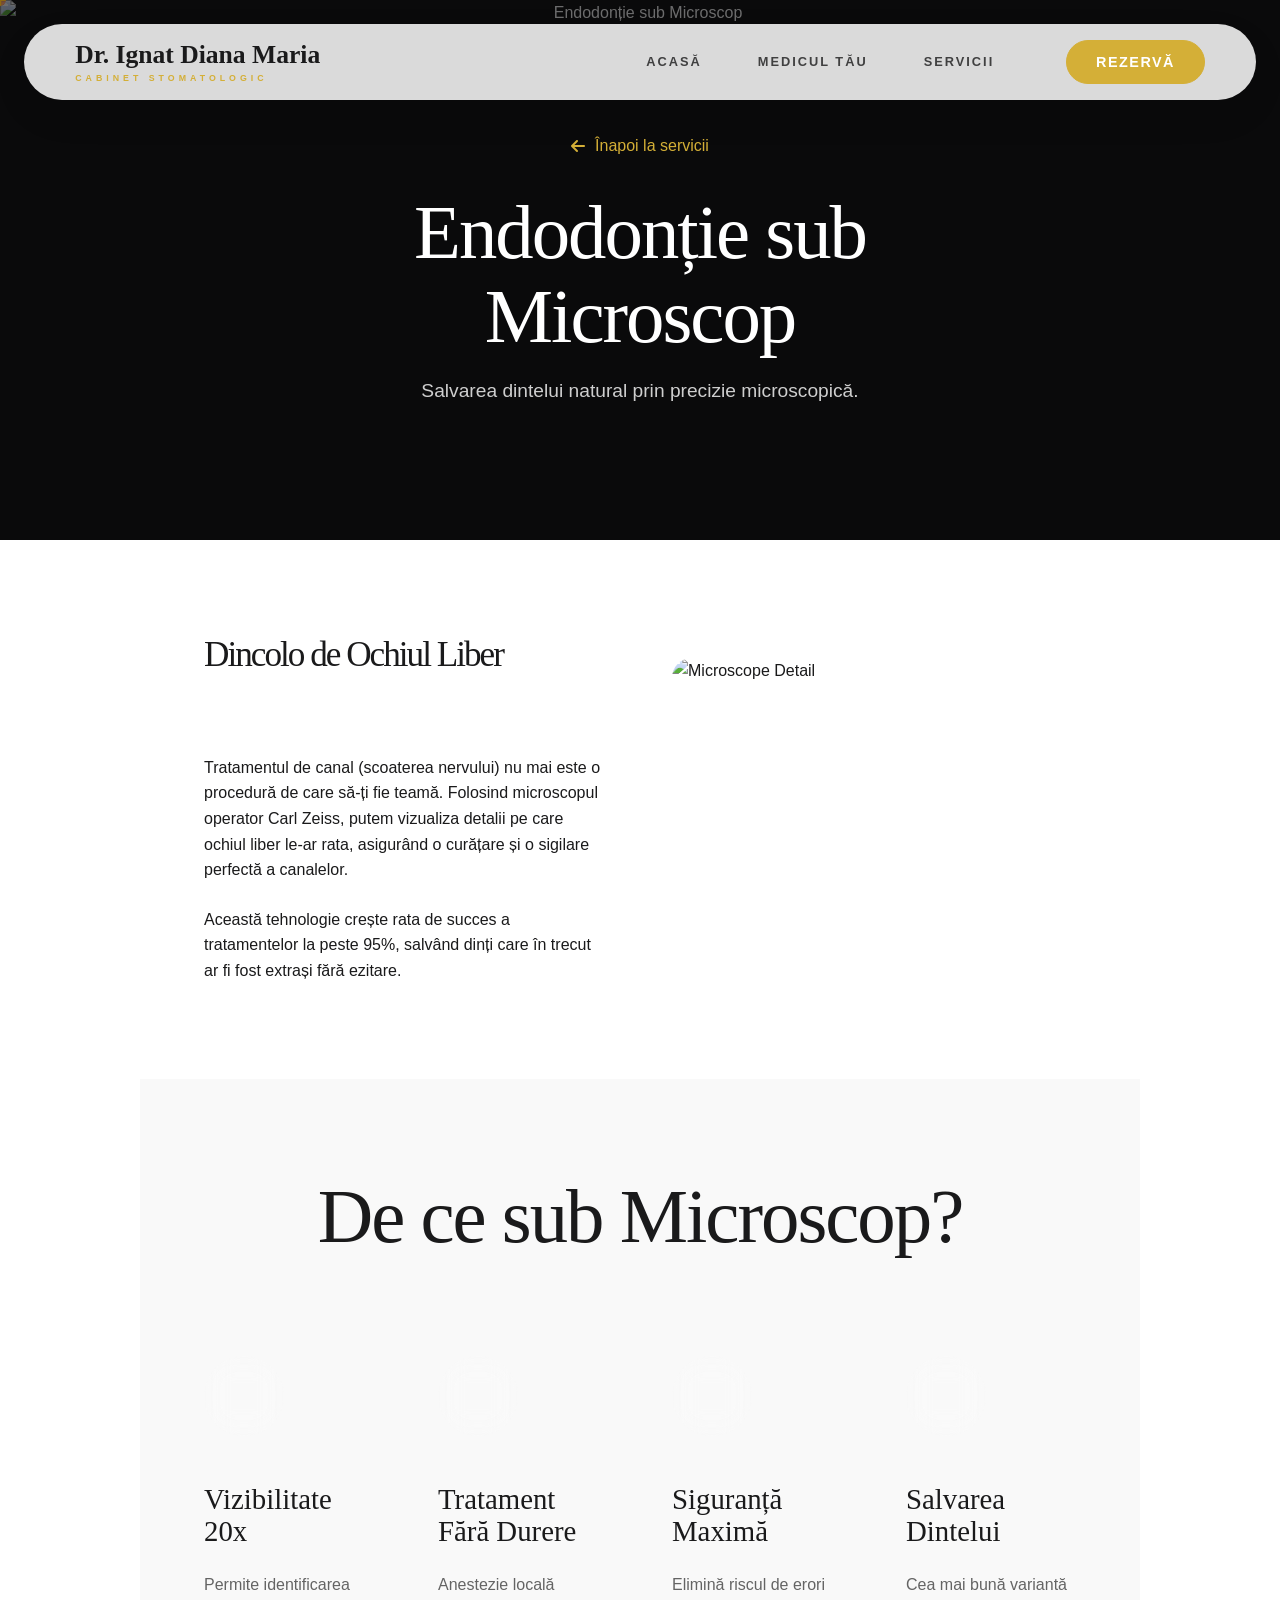
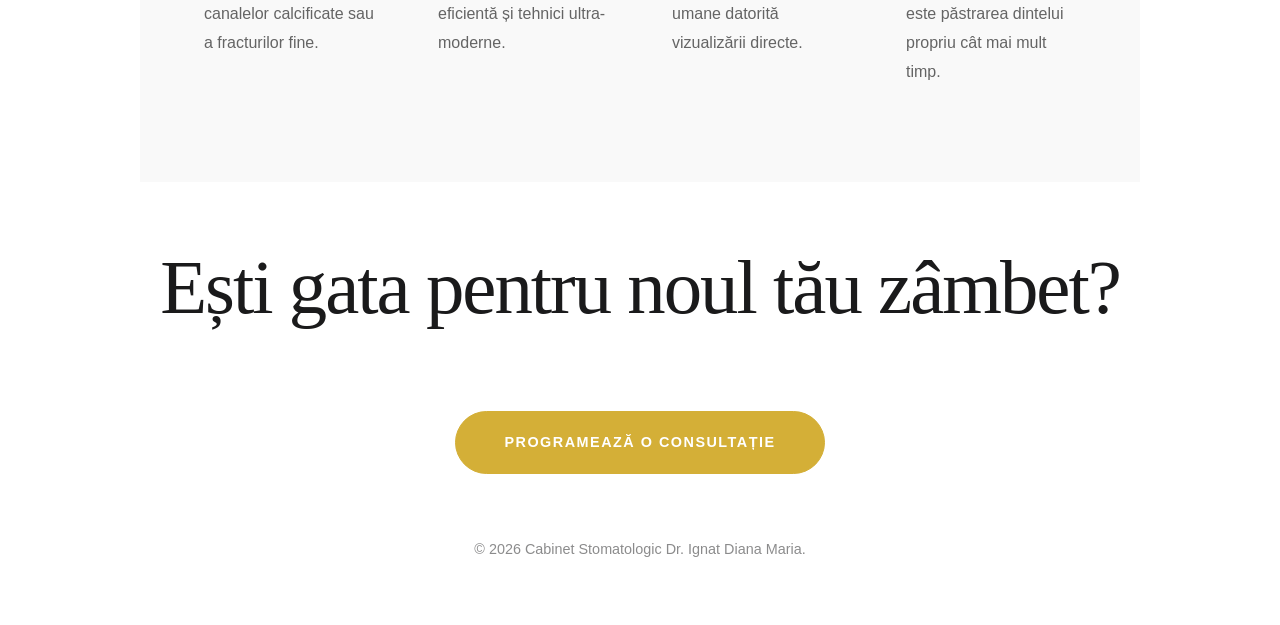
==== servicii/endodontie.html @ 0c6647f6 "Emergency fix: Force width and centering on mobile elements v2135" ====
<!DOCTYPE html>
<html lang="ro">
<head>
    <meta charset="UTF-8">
    <meta name="viewport" content="width=device-width, initial-scale=1.0, maximum-scale=1.0, user-scalable=no">
    <title>Endodonție | Dr. Ignat Diana Maria</title>
    <meta name="description" content="Tratamente de canal sub microscop pentru salvarea dinților naturali. Endodonție de precizie în Cluj-Napoca.">
    
    <!-- Google Fonts -->
    <link rel="preconnect" href="https://fonts.googleapis.com">
    <link rel="preconnect" href="https://fonts.gstatic.com" crossorigin>
    <link href="https://fonts.googleapis.com/css2?family=Bodoni+Moda:ital,wght@0,400;0,500;0,600;0,700;1,400&family=Jost:wght@300;400;500;600;700&display=swap" rel="stylesheet">
    
    <!-- FontAwesome -->
    <link rel="stylesheet" href="https://cdnjs.cloudflare.com/ajax/libs/font-awesome/6.4.0/css/all.min.css">
    
    <!-- Custom Style -->
    <link rel="stylesheet" href="../css/style.css?v=202603092135">
    <style>
        .service-detail-hero {
            height: 60vh;
            position: relative;
            display: flex;
            align-items: center;
            justify-content: center;
            text-align: center;
            color: #fff;
            overflow: hidden;
            background-color: var(--surface-dark);
        }
        .service-hero-bg {
            position: absolute;
            top: 0;
            left: 0;
            width: 100%;
            height: 100%;
            z-index: 0;
        }
        .service-hero-bg img {
            width: 100%;
            height: 100%;
            object-fit: cover;
            opacity: 0.4;
        }
        .service-hero-content {
            position: relative;
            z-index: 1;
            max-width: 800px;
            padding: 0 5%;
        }
        .content-section {
            padding: 6rem 5%;
            max-width: 1000px;
            margin: 0 auto;
        }
        .content-grid {
            display: grid;
            grid-template-columns: 1fr 1fr;
            gap: 4rem;
            align-items: center;
        }
        .back-btn {
            display: inline-flex;
            align-items: center;
            gap: 10px;
            margin-bottom: 2rem;
            color: var(--accent-gold);
            font-weight: 500;
        }
        @media (max-width: 768px) {
            .content-grid { grid-template-columns: 1fr; }
        }
    </style>
</head>
<body>

    <!-- CUSTOM CURSOR -->
    <div class="custom-cursor"></div>

    <!-- NAVBAR -->
    <nav class="gsap-nav">
        <a href="../index.html" class="logo">
            Dr. Ignat Diana Maria
            <span>Cabinet Stomatologic</span>
        </a>
        <div class="nav-links">
            <a href="../index.html#acasa" class="nav-item">Acasă</a>
            <a href="../index.html#medic" class="nav-item">Medicul Tău</a>
            <a href="../index.html#servicii" class="nav-item">Servicii</a>
            <a href="../index.html#programare" class="btn-gold" style="padding: 0.6rem 1.8rem; margin-left: 1rem;">Rezervă</a>
        </div>
    </nav>

    <!-- SERVICE HERO -->
    <section class="service-detail-hero">
        <div class="service-hero-bg gs-reveal-img">
            <img src="https://images.unsplash.com/photo-1579684385127-1ef15d508118?auto=format&fit=crop&q=80&w=1500" alt="Endodonție sub Microscop" loading="eager" decoding="async">
        </div>
        <div class="service-hero-content">
            <a href="../index.html#servicii" class="back-btn gsap-fade-up"><i class="fa-solid fa-arrow-left"></i> Înapoi la servicii</a>
            <h1 class="section-title gsap-fade-up" style="color: #fff; margin-bottom: 1rem;">Endodonție sub Microscop</h1>
            <p class="gsap-fade-up" style="font-size: 1.2rem; opacity: 0.8;">Salvarea dintelui natural prin precizie microscopică.</p>
        </div>
    </section>

    <!-- CONTENT SECTION -->
    <section class="content-section">
        <div class="content-grid">
            <div class="gs-fade-up">
                <h2 class="section-title" style="font-size: 2.2rem;">Dincolo de Ochiul Liber</h2>
                <p>Tratamentul de canal (scoaterea nervului) nu mai este o procedură de care să-ți fie teamă. Folosind microscopul operator Carl Zeiss, putem vizualiza detalii pe care ochiul liber le-ar rata, asigurând o curățare și o sigilare perfectă a canalelor.</p>
                <p style="margin-top: 1.5rem;">Această tehnologie crește rata de succes a tratamentelor la peste 95%, salvând dinți care în trecut ar fi fost extrași fără ezitare.</p>
            </div>
            <div class="gs-reveal-img" style="border-radius: 20px; overflow: hidden; aspect-ratio: 4/3;">
                <img src="https://images.unsplash.com/photo-1588776814546-1ffcf47267a5?auto=format&fit=crop&q=80&w=800" alt="Microscope Detail" loading="lazy" decoding="async">
            </div>
        </div>
    </section>

    <!-- BENEFITS -->
    <section class="content-section" style="background: var(--surface-light);">
        <h2 class="section-title text-center" style="text-align: center;">De ce sub Microscop?</h2>
        <div class="journey-grid" style="color: var(--primary-text);">
            <div class="step-card gs-fade-up" style="background: transparent; border: none;">
                <div class="step-num" style="background: white;">01</div>
                <h3 style="color: var(--primary-text);">Vizibilitate 20x</h3>
                <p style="color: rgba(0,0,0,0.6);">Permite identificarea canalelor calcificate sau a fracturilor fine.</p>
            </div>
            <div class="step-card gs-fade-up" style="background: transparent; border: none; transition-delay: 0.1s;">
                <div class="step-num" style="background: white;">02</div>
                <h3 style="color: var(--primary-text);">Tratament Fără Durere</h3>
                <p style="color: rgba(0,0,0,0.6);">Anestezie locală eficientă și tehnici ultra-moderne.</p>
            </div>
            <div class="step-card gs-fade-up" style="background: transparent; border: none; transition-delay: 0.2s;">
                <div class="step-num" style="background: white;">03</div>
                <h3 style="color: var(--primary-text);">Siguranță Maximă</h3>
                <p style="color: rgba(0,0,0,0.6);">Elimină riscul de erori umane datorită vizualizării directe.</p>
            </div>
            <div class="step-card gs-fade-up" style="background: transparent; border: none; transition-delay: 0.3s;">
                <div class="step-num" style="background: white;">04</div>
                <h3 style="color: var(--primary-text);">Salvarea Dintelui</h3>
                <p style="color: rgba(0,0,0,0.6);">Cea mai bună variantă este păstrarea dintelui propriu cât mai mult timp.</p>
            </div>
        </div>
    </section>

    <!-- FOOTER -->
    <footer style="text-align: center; padding: 4rem 5%;">
        <h2 class="section-title">Ești gata pentru noul tău zâmbet?</h2>
        <a href="../index.html#programare" class="btn-gold">Programează o Consultație</a>
        <div style="margin-top: 4rem; opacity: 0.5; font-size: 0.9rem;">
            <p>&copy; 2026 Cabinet Stomatologic Dr. Ignat Diana Maria.</p>
        </div>
    </footer>

    <!-- SCRIPTS -->
    <script src="https://cdnjs.cloudflare.com/ajax/libs/gsap/3.12.2/gsap.min.js"></script>
    <script src="https://cdnjs.cloudflare.com/ajax/libs/gsap/3.12.2/ScrollTrigger.min.js"></script>
    <script src="https://cdn.jsdelivr.net/gh/studio-freight/lenis@1.0.27/bundled/lenis.min.js"></script>
    <script src="../js/script.js?v=202603092135"></script>
</body>
</html>
---- css/style.css ----
:root {
    --primary-bg: #FFFFFF;
    --primary-text: #1A1A1B;
    --accent-gold: #D4AF37; /* Richer, more vibrant gold */
    --surface-light: #F9F9F9;
    --surface-dark: #0A0A0B; /* Refined Deep Charcoal */
    --glass-bg: rgba(255, 255, 255, 0.85);
    
    --font-heading: 'Playfair Display', serif;
    --font-body: 'Inter', sans-serif;
    
    --transition-smooth: all 0.4s cubic-bezier(0.16, 1, 0.3, 1);
}

/* Lenis Smooth Scroll */
html.lenis { height: auto; }
.lenis.lenis-smooth { scroll-behavior: auto; }
.lenis.lenis-smooth [data-lenis-prevent] { overscroll-behavior: contain; }
.lenis.lenis-stopped { overflow: hidden; }

* { margin: 0; padding: 0; box-sizing: border-box; }

body {
    font-family: var(--font-body);
    background-color: var(--primary-bg);
    color: var(--primary-text);
    line-height: 1.6;
    overflow-x: hidden;
    -webkit-font-smoothing: antialiased;
}

h1, h2, h3, h4 { font-family: var(--font-heading); font-weight: 400; line-height: 1.1; }
a { text-decoration: none; color: inherit; transition: var(--transition-smooth); }
img { display: block; width: 100%; height: auto; }

/* ==========================================
   2. CUSTOM CURSOR
   ========================================== */
@media (pointer: fine) {
    body, a, button, input, select, textarea, .ba-slider-input { cursor: none; }
    .custom-cursor {
        position: fixed; top: 0; left: 0; width: 12px; height: 12px;
        background-color: var(--accent-gold); border-radius: 50%;
        pointer-events: none; z-index: 9999; transform: translate(-50%, -50%);
        transition: width 0.3s, height 0.3s, background-color 0.3s;
        mix-blend-mode: difference;
    }
    .custom-cursor.hovered {
        width: 40px; height: 40px; background-color: #fff; mix-blend-mode: difference;
    }
}

/* ==========================================
   3. UI ELEMENTS & UTILS
   ========================================== */
.btn-gold {
    display: inline-flex; align-items: center; justify-content: center;
    background-color: var(--accent-gold); color: #fff;
    padding: 1.2rem 3rem; border-radius: 100px;
    font-family: var(--font-body); font-weight: 600; font-size: 0.9rem; letter-spacing: 1.5px;
    text-transform: uppercase; border: 1px solid var(--accent-gold); 
    overflow: hidden; position: relative; z-index: 1; transition: transform 0.3s ease, background-color 0.6s ease, border-color 0.6s ease, box-shadow 0.6s ease;
}
.btn-gold::after {
    content: ''; position: absolute; bottom: 0; left: 0; width: 100%; height: 100%;
    background-color: var(--surface-dark); transform: translateY(100%);
    z-index: -1; transition: transform 0.6s cubic-bezier(0.23, 1, 0.32, 1);
}
.btn-gold:hover { border-color: var(--surface-dark); color: #fff; transform: translateY(-3px); box-shadow: 0 10px 20px rgba(0,0,0,0.1); }
.btn-gold:hover::after { transform: translateY(0); }

.section-padding { padding: 12rem 5%; }
.section-subtitle {
    font-size: 0.8rem; text-transform: uppercase; letter-spacing: 5px;
    color: var(--accent-gold); margin-bottom: 2rem; display: block; font-weight: 600;
}
.section-title { font-size: clamp(3.5rem, 6vw, 5.5rem); margin-bottom: 5rem; letter-spacing: -2px; font-weight: 400; }

.glass-card {
    background: var(--glass-bg);
    backdrop-filter: blur(20px);
    -webkit-backdrop-filter: blur(20px);
    border: 1px solid var(--glass-border);
    border-radius: 40px;
    box-shadow: 0 20px 50px rgba(0,0,0,0.03);
}

.liquid-reveal {
    overflow: hidden;
    position: relative;
}

.reveal-text {
    display: inline-block;
    will-change: transform;
}

/* ==========================================
   4. NAVIGATION (PRO MAX FLOATING)
   ========================================== */
nav {
    position: fixed; top: 1.5rem; left: 50%; transform: translateX(-50%); 
    width: calc(100% - 3rem); max-width: 1400px; padding: 1rem 4%;
    display: flex; justify-content: space-between; align-items: center;
    z-index: 1000; background: var(--glass-bg);
    backdrop-filter: blur(20px); -webkit-backdrop-filter: blur(20px);
    border: 1px solid var(--glass-border); border-radius: 100px;
    box-shadow: 0 15px 40px rgba(0,0,0,0.06);
}
.logo { font-family: var(--font-heading); font-size: 1.6rem; font-weight: 700; display: flex; flex-direction: column; line-height: 1; }
.logo span { font-family: var(--font-body); font-size: 0.55rem; letter-spacing: 4px; color: var(--accent-gold); text-transform: uppercase; margin-top: 6px; font-weight: 700; }

.nav-links { display: flex; gap: 3.5rem; align-items: center; }
.nav-links a.nav-item { font-size: 0.8rem; font-weight: 700; text-transform: uppercase; letter-spacing: 2px; position: relative; opacity: 0.8; }
.nav-links a.nav-item::after {
    content: ''; position: absolute; width: 0%; height: 2px; bottom: -8px; left: 0;
    background-color: var(--accent-gold); transition: var(--transition-smooth);
}
.nav-links a.nav-item:hover { opacity: 1; color: var(--accent-gold); }
.nav-links a.nav-item:hover::after { width: 100%; }

/* ==========================================
   5. HERO
   ========================================== */
.hero { 
    position: relative; height: 100vh; display: flex; align-items: center; padding: 0 5%; overflow: hidden; 
    background: radial-gradient(circle at center, #1A1A1B 0%, #0A0A0B 100%); 
}
.hero-img-container { position: absolute; top: 0; left: 0; width: 100%; height: 120%; z-index: 0; }
.hero-img-container img { width: 100%; height: 100%; object-fit: cover; opacity: 0.5; }
.hero-content { position: relative; z-index: 1; max-width: 900px; color: #fff; margin-top: 4rem; }
.hero-title { font-size: clamp(3rem, 7vw, 6.5rem); margin-bottom: 1.5rem; }
.hero-title .line { display: block; overflow: hidden; }
.hero-desc { font-size: 1.1rem; color: rgba(255,255,255,0.8); max-width: 500px; font-weight: 300; margin-bottom: 3rem; }
.hero-subheadline { 
    display: none;
}

/* ==========================================
   6. MARQUEE
   ========================================== */
.marquee-section {
    padding: 3rem 0; background: var(--surface-light); overflow: hidden;
    border-top: 1px solid var(--glass-border); border-bottom: 1px solid var(--glass-border); 
    display: flex; flex-direction: column; align-items: center;
}
.marquee-title { 
    font-size: 0.7rem; text-transform: uppercase; letter-spacing: 5px; 
    color: var(--primary-text); opacity: 0.3; text-align: center; 
    margin: 0 auto 2rem !important; font-weight: 800; display: block !important; 
    width: 100% !important; padding: 0 20px;
}
.marquee-container { display: flex; width: 200%; }
.marquee-content { display: flex; justify-content: space-around; min-width: 100%; animation: scroll 40s linear infinite; gap: 4rem; padding: 0 2rem; }
.marquee-content span { font-family: var(--font-heading); font-size: 2.5rem; font-weight: 400; color: var(--primary-text); opacity: 0.7; letter-spacing: 2px; font-style: italic; white-space: nowrap; flex-shrink: 0; }
@keyframes scroll { 0% { transform: translateX(0); } 100% { transform: translateX(-100%); } }

/* ==========================================
   7. DOCTOR
   ========================================== */
.doctor-section { display: grid; grid-template-columns: 1fr 1fr; gap: 8rem; align-items: center; }
.doctor-image { position: relative; border-radius: 40px; overflow: hidden; aspect-ratio: 3.5/4.5; box-shadow: 0 40px 80px rgba(0,0,0,0.12); border: 1px solid var(--glass-border); }
.doctor-image img { height: 100%; object-fit: cover; transform: scale(1.02); transition: transform 3s cubic-bezier(0.23, 1, 0.32, 1); }
.doctor-image:hover img { transform: scale(1.1); }
.doctor-info h2 { margin-bottom: 3rem; }
.doctor-info p { font-size: 1.2rem; color: var(--primary-text); opacity: 0.75; margin-bottom: 2.5rem; font-weight: 400; line-height: 1.9; }
.doctor-info .signature { font-family: var(--font-heading); font-style: italic; font-size: 3.5rem; color: var(--accent-gold); margin-top: 3rem; display: block; filter: drop-shadow(0 5px 15px rgba(202,138,4,0.1)); }

/* ==========================================
   8. JOURNEY
   ========================================== */
.journey-section { background-color: var(--surface-dark); color: #fff; }
.journey-grid { display: grid; grid-template-columns: repeat(4, 1fr); gap: 4rem; margin-top: 6rem; position: relative; }
.journey-grid::before { content: ''; position: absolute; top: 40px; left: 0; width: 100%; height: 1px; background: rgba(255,255,255,0.06); z-index: 0; }
.step-card { position: relative; z-index: 1; }
.step-num {
    width: 80px; height: 80px; border-radius: 50%; background: transparent; border: 1px solid var(--accent-gold); color: var(--accent-gold);
    display: flex; align-items: center; justify-content: center; font-family: var(--font-heading); font-size: 2.2rem; margin-bottom: 3rem; transition: var(--transition-smooth);
    backdrop-filter: blur(15px); background: rgba(202,138,4,0.05);
}
.step-card:hover .step-num { background: var(--accent-gold); color: #fff; transform: scale(1.15) rotate(10deg); box-shadow: 0 15px 30px rgba(202,138,4,0.3); }
.step-card h3 { font-size: 1.8rem; margin-bottom: 1.5rem; font-weight: 500; }
.step-card p { font-size: 1rem; color: rgba(255,255,255,0.4); line-height: 1.8; font-weight: 300; }

/* ==========================================
   9. BENTO GRID (PRO MAX LIQUID)
   ========================================== */
.bento-grid { display: grid; grid-template-columns: repeat(4, 1fr); grid-auto-rows: 380px; gap: 30px; }
.bento-item { position: relative; border-radius: 40px; overflow: hidden; display: flex; flex-direction: column; justify-content: flex-end; padding: 3rem; border: 1px solid var(--glass-border); background: var(--glass-bg); backdrop-filter: blur(10px); -webkit-backdrop-filter: blur(10px); }
.bento-item img { position: absolute; top: 0; left: 0; width: 100%; height: 100%; object-fit: cover; transition: transform 1.5s cubic-bezier(0.23, 1, 0.32, 1); }
.bento-item:hover img { transform: scale(1.1); }
.bento-overlay { position: absolute; inset: 0; background: linear-gradient(to top, rgba(28,25,23,0.9) 0%, rgba(28,25,23,0.1) 60%); transition: var(--transition-smooth); }
.bento-item:hover .bento-overlay { background: linear-gradient(to top, rgba(28,25,23,1) 0%, rgba(28,25,23,0.3) 70%); }
.bento-item::after {
    content: "Vezi Detalii"; position: absolute; top: 50%; left: 50%; transform: translate(-50%, -100%) scale(0.9);
    color: #fff; font-family: var(--font-body); font-size: 0.8rem; letter-spacing: 4px; text-transform: uppercase;
    opacity: 0; transition: var(--transition-smooth); z-index: 3; pointer-events: none; 
    border: 1px solid rgba(255,255,255,0.5); padding: 14px 28px; border-radius: 100px;
    background: rgba(255,255,255,0.15); backdrop-filter: blur(20px); font-weight: 700;
}
.bento-item:hover::after { opacity: 1; transform: translate(-50%, -50%) scale(1); }
.bento-content { position: relative; z-index: 2; color: #fff; }
.bento-content h3 { font-size: 2.5rem; margin-bottom: 1rem; font-weight: 600; line-height: 1; }
.bento-content p { font-size: 1rem; opacity: 0.7; font-weight: 400; }
.item-large { grid-column: span 2; grid-row: span 2; }
.item-wide { grid-column: span 2; grid-row: span 1; }
.item-box { grid-column: span 1; grid-row: span 1; }

.cursor-label {
    position: fixed; top: 0; left: 0; pointer-events: none; z-index: 10000;
    color: #fff; font-size: 0.75rem; font-family: var(--font-body); text-transform: uppercase; letter-spacing: 2px;
    opacity: 0; transition: opacity 0.4s; white-space: nowrap; transform: translate(25px, 25px); font-weight: 700;
}

/* ==========================================
   10. BEFORE / AFTER
   ========================================== */
.ba-container { position: relative; max-width: 1200px; margin: 0 auto; border-radius: 40px; overflow: hidden; aspect-ratio: 16/9; border: 1px solid var(--glass-border); box-shadow: 0 50px 100px rgba(0,0,0,0.1); }
.ba-image { position: absolute; top: 0; left: 0; width: 100%; height: 100%; object-fit: cover; }
.ba-image-before-wrapper { position: absolute; top: 0; left: 0; width: 50%; height: 100%; overflow: hidden; border-right: 3px solid #fff; }
.ba-label { position: absolute; bottom: 30px; padding: 10px 20px; background: var(--glass-bg); backdrop-filter: blur(15px); font-size: 0.75rem; font-weight: 800; border-radius: 100px; text-transform: uppercase; z-index: 10; letter-spacing: 2px; border: 1px solid var(--glass-border); }
.label-before { left: 30px; } .label-after { right: 30px; }
.ba-slider-input { position: absolute; top: 0; left: 0; width: 100%; height: 100%; opacity: 0; z-index: 20; }
.ba-slider-button { position: absolute; top: 50%; left: 50%; transform: translate(-50%, -50%); width: 60px; height: 60px; background: #fff; border-radius: 50%; display: flex; align-items: center; justify-content: center; z-index: 15; color: var(--accent-gold); pointer-events: none; box-shadow: 0 0 30px rgba(0,0,0,0.2); font-size: 1.2rem; }

/* ==========================================
   11. TESTIMONIALS (PRO MAX)
   ========================================== */
#recenzii { overflow: hidden; background: var(--surface-light); }
.testimonial-wrapper { overflow: hidden; width: 100%; padding: 4rem 0; }
.testimonials-grid { display: flex; gap: 3rem; width: max-content; }
.testimonial-card { flex: 0 0 500px; background: var(--primary-bg); padding: 5rem 4rem; border-radius: 40px; border: 1px solid var(--glass-border); box-shadow: 0 30px 60px rgba(0,0,0,0.04); }
.quote-icon { color: var(--accent-gold); font-size: 3rem; opacity: 0.5; margin-bottom: 2.5rem; }
.testimonial-text { font-size: 1.4rem; font-style: italic; margin-bottom: 4rem; color: var(--primary-text); line-height: 1.7; font-family: var(--font-heading); font-weight: 500; }
.patient-info { display: flex; align-items: center; gap: 25px; }
.patient-avatar { width: 65px; height: 65px; border-radius: 50%; background: var(--surface-dark); color: var(--accent-gold); display: flex; align-items: center; justify-content: center; font-family: var(--font-heading); font-size: 1.6rem; border: 1px solid var(--accent-gold); }
.patient-details h4 { font-family: var(--font-body); font-size: 1.1rem; font-weight: 700; color: var(--primary-text); letter-spacing: 0.5px; }
.verified-badge { color: #CA8A04; font-size: 0.7rem; text-transform: uppercase; letter-spacing: 2px; font-weight: 800; margin-top: 8px; display: flex; align-items: center; gap: 8px; }

/* ==========================================
   12. BOOKING FORM (PRO MAX GLASS)
   ========================================== */
.booking-section { 
    background: radial-gradient(circle at center, #1A1A1B 0%, #0A0A0B 100%); 
    color: #fff; position: relative; 
}
.booking-container { max-width: 1100px; margin: 0 auto; background: rgba(255,255,255,0.02); padding: 6rem; border-radius: 48px; border: 1px solid rgba(255,255,255,0.05); backdrop-filter: blur(60px); -webkit-backdrop-filter: blur(60px); box-shadow: 0 40px 100px rgba(0,0,0,0.2); }
.form-grid { display: grid; grid-template-columns: 1fr 1fr; gap: 5rem 4rem; }
.form-group.full-width { grid-column: span 2; }
.form-control { 
    width: 100%; background: transparent; border: none; 
    border-bottom: 1.5px solid rgba(255,255,255,0.15); 
    padding: 1.2rem 0; color: #fff; font-family: var(--font-body); 
    font-size: 1rem; transition: var(--transition-smooth); font-weight: 400; 
    border-radius: 0;
}
.form-control:focus { outline: none; border-bottom-color: var(--accent-gold); padding-left: 15px; background: rgba(255,255,255,0.02); }
.form-control::placeholder { color: rgba(255,255,255,0.35); }

/* Premium Select Cassette */
select.form-control { 
    cursor: pointer; 
    appearance: none;
    -webkit-appearance: none;
    background-image: url("data:image/svg+xml,%3Csvg xmlns='http://www.w3.org/2000/svg' width='24' height='24' viewBox='0 0 24 24' fill='none' stroke='%23D4AF37' stroke-width='2' stroke-linecap='round' stroke-linejoin='round'%3E%3Cpolyline points='6 9 12 15 18 9'%3E%3C/polyline%3E%3C/svg%3E");
    background-repeat: no-repeat;
    background-position: right 10px center;
    background-size: 1.2rem;
    padding-right: 40px !important;
}
select.form-control option { background: #0A0A0B; color: #fff; padding: 15px; }
.form-submit { grid-column: span 2; display: flex; justify-content: space-between; align-items: center; margin-top: 3rem; }
.whatsapp-alt { font-size: 0.9rem; color: rgba(255,255,255,0.4); letter-spacing: 1px; }
.whatsapp-alt a { color: var(--accent-gold); font-weight: 700; text-decoration: underline; text-underline-offset: 6px; }

/* ==========================================
   13. FOOTER & FLOATERS (PRO MAX)
   ========================================== */
footer { background: var(--primary-bg); padding: 8rem 5% 4rem; border-top: 1px solid var(--glass-border); }
.footer-grid { display: grid; grid-template-columns: 1.5fr 1fr 2fr; gap: 6rem; margin-bottom: 6rem; }
.footer-col h4 { font-size: 1rem; font-weight: 800; margin-bottom: 2.5rem; color: var(--primary-text); font-family: var(--font-body); text-transform: uppercase; letter-spacing: 3px; }
.footer-links { display: flex; flex-direction: column; gap: 1.5rem; }
.footer-links a { color: var(--primary-text); opacity: 0.5; font-size: 1rem; font-weight: 500; }
.footer-links a:hover { color: var(--accent-gold); opacity: 1; padding-left: 10px; }
.map-container { width: 100%; height: 350px; border-radius: 32px; overflow: hidden; filter: grayscale(100%) brightness(0.9) contrast(1.1); transition: var(--transition-smooth); border: 1px solid var(--glass-border); }
.map-container:hover { filter: grayscale(0%) brightness(1) contrast(1); }
.footer-bottom { padding-top: 4rem; border-top: 1px solid var(--glass-border); display: flex; justify-content: space-between; align-items: center; font-size: 0.85rem; color: var(--primary-text); opacity: 0.4; font-weight: 600; }
.social-icons { display: flex; gap: 2rem; }
.social-icons a { color: var(--primary-text); font-size: 1.6rem; transition: var(--transition-smooth); opacity: 0.6; }
.social-icons a:hover { color: var(--accent-gold); opacity: 1; transform: translateY(-5px); }

.wa-float {
    position: fixed; bottom: 50px; right: 50px; width: 75px; height: 75px; background-color: var(--surface-dark); color: var(--accent-gold); border: 1px solid var(--accent-gold); border-radius: 100px; display: flex; align-items: center; justify-content: center; font-size: 2.5rem; z-index: 1000; box-shadow: 0 20px 40px rgba(202,138,4,0.2); transition: var(--transition-smooth);
}
.wa-float:hover { background-color: var(--accent-gold); color: #fff; transform: translateY(-10px) scale(1.1); }
.wa-float::before { content: "Programează-te ONLINE"; position: absolute; right: 100px; background: var(--surface-dark); color: #fff; padding: 12px 24px; border-radius: 16px; font-size: 0.95rem; opacity: 0; pointer-events: none; transition: var(--transition-smooth); white-space: nowrap; border: 1px solid rgba(255,255,255,0.1); font-weight: 600; letter-spacing: 1px; box-shadow: 0 10px 20px rgba(0,0,0,0.2); }
.wa-float:hover::before { opacity: 1; transform: translateX(-15px); }

/* ==========================================
   14. RESPONSIVE QUERIES
   ========================================== */
@media (max-width: 1200px) {
    .doctor-section { gap: 4rem; }
    .bento-grid { grid-template-columns: repeat(2, 1fr); }
    .item-large, .item-wide { grid-column: span 2; }
}
@media (max-width: 1024px) {
    .doctor-section, .journey-grid { grid-template-columns: 1fr; gap: 4rem; }
    .journey-grid::before { display: none; }
    .footer-grid { grid-template-columns: 1fr; gap: 4rem; }
    .footer-col:last-child { grid-column: span 1; }
    nav { width: calc(100% - 2rem); top: 1rem; }
}
@media (max-width: 768px) {
    .nav-links { display: none; }
    .bento-grid { grid-template-columns: 1fr; grid-auto-rows: 300px; }
    .item-large, .item-wide, .item-box { grid-column: span 1; grid-row: span 1; }
    .form-grid { grid-template-columns: 1fr; }
    .form-group.full-width { grid-column: span 1; }
    .form-submit { flex-direction: column; gap: 2rem; text-align: center; }
    .section-padding { padding: 6rem 5%; }
    .wa-float { bottom: 20px; right: 20px; width: 60px; height: 60px; font-size: 1.8rem; }
    .booking-container { padding: 3rem 1.5rem; border-radius: 24px; }
    .form-grid { gap: 2.5rem; }
    .form-control { font-size: 1.1rem; padding: 20px 0; }
    select.form-control { 
        display: block !important;
        width: 100% !important;
        min-width: 100% !important;
        height: 75px !important; 
        font-size: 1.1rem !important;
        background-color: rgba(255,255,255,0.12) !important; 
        padding: 0 45px 0 20px !important; 
        border-radius: 12px !important;
        border: 1px solid rgba(255,255,255,0.1) !important;
        border-bottom: 2px solid var(--accent-gold) !important;
        line-height: normal !important;
    }
    .form-submit { margin-top: 2rem; }
}
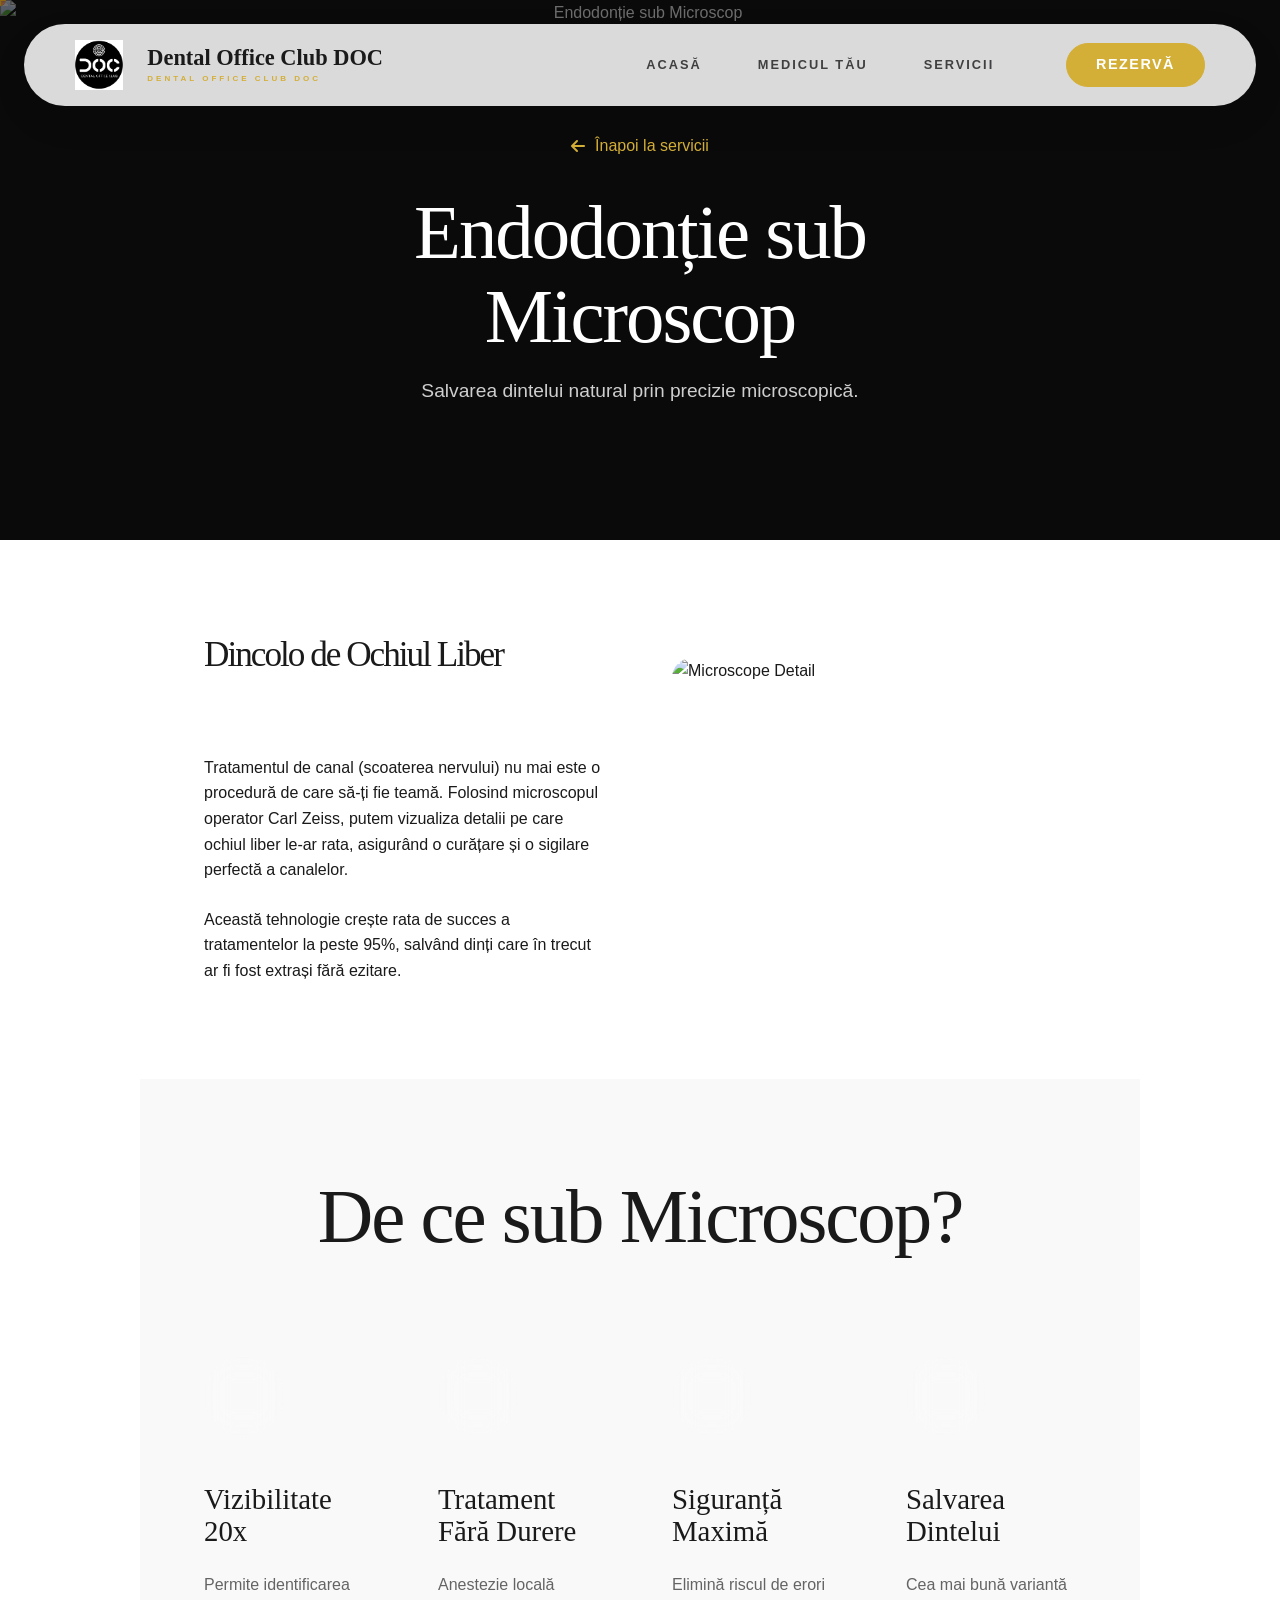
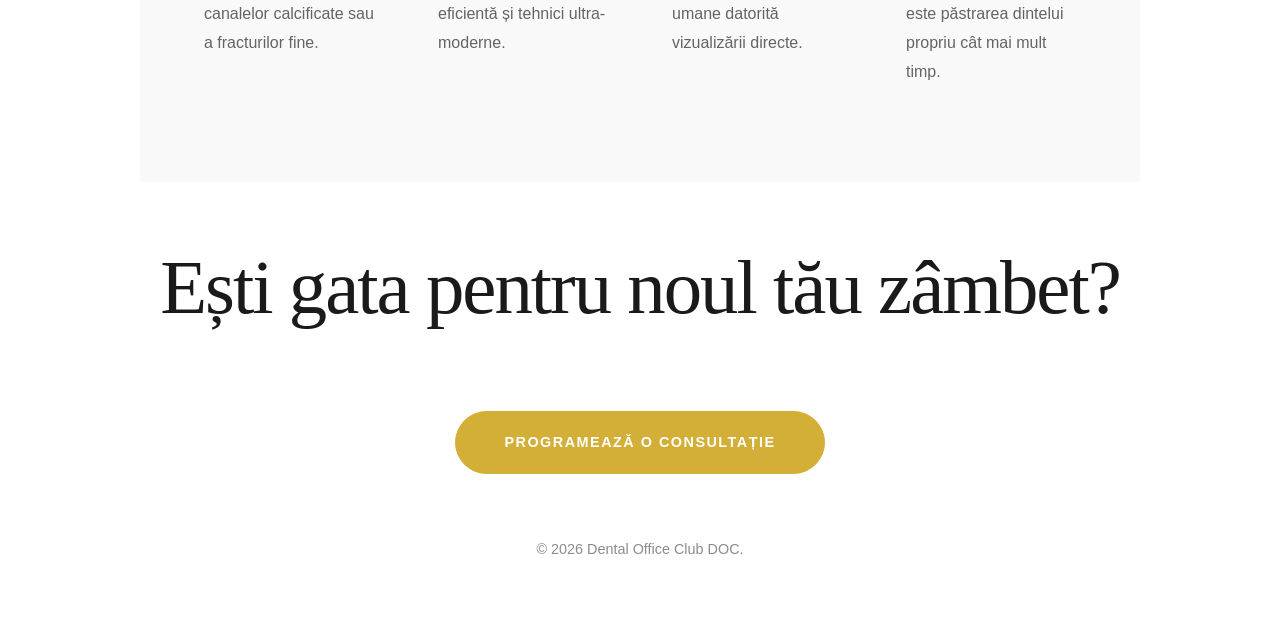
==== commit a9e8686b: "Initial commit for Dental Office Club DOC" ====
--- a/servicii/endodontie.html
+++ b/servicii/endodontie.html
@@ -3,7 +3,7 @@
 <head>
     <meta charset="UTF-8">
     <meta name="viewport" content="width=device-width, initial-scale=1.0, maximum-scale=1.0, user-scalable=no">
-    <title>Endodonție | Dr. Ignat Diana Maria</title>
+    <title>Endodonție | Dental Office Club DOC</title>
     <meta name="description" content="Tratamente de canal sub microscop pentru salvarea dinților naturali. Endodonție de precizie în Cluj-Napoca.">
     
     <!-- Google Fonts -->
@@ -15,7 +15,7 @@
     <link rel="stylesheet" href="https://cdnjs.cloudflare.com/ajax/libs/font-awesome/6.4.0/css/all.min.css">
     
     <!-- Custom Style -->
-    <link rel="stylesheet" href="../css/style.css?v=202603092135">
+    <link rel="stylesheet" href="../css/style.css?v=1.2">
     <style>
         .service-detail-hero {
             height: 60vh;
@@ -79,10 +79,7 @@
 
     <!-- NAVBAR -->
     <nav class="gsap-nav">
-        <a href="../index.html" class="logo">
-            Dr. Ignat Diana Maria
-            <span>Cabinet Stomatologic</span>
-        </a>
+        <a href="../index.html" class="logo"><img src="../img/logo.jpg?v=1.2" alt="Dental Office Club DOC Logo" class="nav-logo-img"><div class="logo-text"><span class="logo-title">Dental Office Club DOC</span><span class="logo-subtitle">Dental Office Club DOC</span></div></a>
         <div class="nav-links">
             <a href="../index.html#acasa" class="nav-item">Acasă</a>
             <a href="../index.html#medic" class="nav-item">Medicul Tău</a>
@@ -149,7 +146,7 @@
         <h2 class="section-title">Ești gata pentru noul tău zâmbet?</h2>
         <a href="../index.html#programare" class="btn-gold">Programează o Consultație</a>
         <div style="margin-top: 4rem; opacity: 0.5; font-size: 0.9rem;">
-            <p>&copy; 2026 Cabinet Stomatologic Dr. Ignat Diana Maria.</p>
+            <p>&copy; 2026 Dental Office Club DOC.</p>
         </div>
     </footer>
 
@@ -157,6 +154,6 @@
     <script src="https://cdnjs.cloudflare.com/ajax/libs/gsap/3.12.2/gsap.min.js"></script>
     <script src="https://cdnjs.cloudflare.com/ajax/libs/gsap/3.12.2/ScrollTrigger.min.js"></script>
     <script src="https://cdn.jsdelivr.net/gh/studio-freight/lenis@1.0.27/bundled/lenis.min.js"></script>
-    <script src="../js/script.js?v=202603092135"></script>
+    <script src="../js/script.js?v=1.2"></script>
 </body>
 </html>
--- a/css/style.css
+++ b/css/style.css
@@ -107,8 +107,13 @@
     border: 1px solid var(--glass-border); border-radius: 100px;
     box-shadow: 0 15px 40px rgba(0,0,0,0.06);
 }
-.logo { font-family: var(--font-heading); font-size: 1.6rem; font-weight: 700; display: flex; flex-direction: column; line-height: 1; }
-.logo span { font-family: var(--font-body); font-size: 0.55rem; letter-spacing: 4px; color: var(--accent-gold); text-transform: uppercase; margin-top: 6px; font-weight: 700; }
+.logo { display: flex; align-items: center; gap: 1.5rem; }
+.nav-logo-img { height: 50px; width: auto; transition: var(--transition-smooth); filter: brightness(1.05); }
+.logo:hover .nav-logo-img { transform: scale(1.05); }
+
+.logo-text { display: flex; flex-direction: column; line-height: 1.1; }
+.logo-title { font-family: var(--font-heading); font-size: 1.4rem; font-weight: 700; color: var(--primary-text); }
+.logo-subtitle { font-family: var(--font-body); font-size: 0.5rem; letter-spacing: 3px; color: var(--accent-gold); text-transform: uppercase; margin-top: 4px; font-weight: 700; }
 
 .nav-links { display: flex; gap: 3.5rem; align-items: center; }
 .nav-links a.nav-item { font-size: 0.8rem; font-weight: 700; text-transform: uppercase; letter-spacing: 2px; position: relative; opacity: 0.8; }
@@ -128,7 +133,9 @@
 }
 .hero-img-container { position: absolute; top: 0; left: 0; width: 100%; height: 120%; z-index: 0; }
 .hero-img-container img { width: 100%; height: 100%; object-fit: cover; opacity: 0.5; }
-.hero-content { position: relative; z-index: 1; max-width: 900px; color: #fff; margin-top: 4rem; }
+.hero-particles { position: absolute; top: 0; left: 0; width: 100%; height: 100%; z-index: 1; pointer-events: none; overflow: hidden; }
+.particle { position: absolute; background: radial-gradient(circle, rgba(255,255,255,0.6) 0%, rgba(255,255,255,0) 70%); border-radius: 50%; pointer-events: none; }
+.hero-content { position: relative; z-index: 2; max-width: 900px; color: #fff; margin-top: 4rem; }
 .hero-title { font-size: clamp(3rem, 7vw, 6.5rem); margin-bottom: 1.5rem; }
 .hero-title .line { display: block; overflow: hidden; }
 .hero-desc { font-size: 1.1rem; color: rgba(255,255,255,0.8); max-width: 500px; font-weight: 300; margin-bottom: 3rem; }
@@ -142,16 +149,15 @@
 .marquee-section {
     padding: 3rem 0; background: var(--surface-light); overflow: hidden;
     border-top: 1px solid var(--glass-border); border-bottom: 1px solid var(--glass-border); 
-    display: flex; flex-direction: column; align-items: center;
 }
 .marquee-title { 
     font-size: 0.7rem; text-transform: uppercase; letter-spacing: 5px; 
     color: var(--primary-text); opacity: 0.3; text-align: center; 
-    margin: 0 auto 2rem !important; font-weight: 800; display: block !important; 
-    width: 100% !important; padding: 0 20px;
+    margin-bottom: 2rem; font-weight: 800; display: block; 
+    padding: 0 5%;
 }
 .marquee-container { display: flex; width: 200%; }
-.marquee-content { display: flex; justify-content: space-around; min-width: 100%; animation: scroll 40s linear infinite; gap: 4rem; padding: 0 2rem; }
+.marquee-content { display: flex; justify-content: space-around; min-width: 100%; animation: scroll 120s linear infinite; gap: 4rem; padding: 0 2rem; }
 .marquee-content span { font-family: var(--font-heading); font-size: 2.5rem; font-weight: 400; color: var(--primary-text); opacity: 0.7; letter-spacing: 2px; font-style: italic; white-space: nowrap; flex-shrink: 0; }
 @keyframes scroll { 0% { transform: translateX(0); } 100% { transform: translateX(-100%); } }
 
@@ -312,29 +318,54 @@
     nav { width: calc(100% - 2rem); top: 1rem; }
 }
 @media (max-width: 768px) {
+    .nav-logo-img { height: 40px; }
+    .logo-title { font-size: 1.1rem; }
+    .logo-subtitle { font-size: 0.45rem; letter-spacing: 2px; }
+    .logo { gap: 1rem; }
     .nav-links { display: none; }
     .bento-grid { grid-template-columns: 1fr; grid-auto-rows: 300px; }
     .item-large, .item-wide, .item-box { grid-column: span 1; grid-row: span 1; }
     .form-grid { grid-template-columns: 1fr; }
     .form-group.full-width { grid-column: span 1; }
     .form-submit { flex-direction: column; gap: 2rem; text-align: center; }
-    .section-padding { padding: 6rem 5%; }
-    .wa-float { bottom: 20px; right: 20px; width: 60px; height: 60px; font-size: 1.8rem; }
-    .booking-container { padding: 3rem 1.5rem; border-radius: 24px; }
-    .form-grid { gap: 2.5rem; }
-    .form-control { font-size: 1.1rem; padding: 20px 0; }
+    .booking-section { 
+        width: 100vw !important; 
+        max-width: 100vw !important; 
+        padding: 4rem 15px !important; 
+        margin: 0 !important;
+        overflow: hidden !important;
+    }
+    .booking-container { 
+        width: 100% !important; 
+        max-width: 100% !important; 
+        padding: 2.5rem 1.5rem !important; 
+        margin: 0 !important;
+        border-radius: 20px !important; 
+    }
+    .form-grid { 
+        display: flex !important; 
+        flex-direction: column !important; 
+        gap: 2rem !important; 
+        width: 100% !important;
+        margin: 0 !important;
+    }
+    .form-group { width: 100% !important; margin: 0 !important; }
+    .form-control { 
+        font-size: 1.1rem !important; 
+        padding: 20px 0 !important; 
+        width: 100% !important; 
+        max-width: 100% !important;
+        box-sizing: border-box !important; 
+        display: block !important;
+    }
     select.form-control { 
-        display: block !important;
-        width: 100% !important;
-        min-width: 100% !important;
         height: 75px !important; 
-        font-size: 1.1rem !important;
         background-color: rgba(255,255,255,0.12) !important; 
         padding: 0 45px 0 20px !important; 
         border-radius: 12px !important;
-        border: 1px solid rgba(255,255,255,0.1) !important;
         border-bottom: 2px solid var(--accent-gold) !important;
         line-height: normal !important;
     }
-    .form-submit { margin-top: 2rem; }
-}
+    .form-submit { margin-top: 2rem; width: 100% !important; display: flex !important; flex-direction: column !important; align-items: stretch !important; }
+    .btn-gold { width: 100% !important; padding: 1.2rem !important; }
+}
